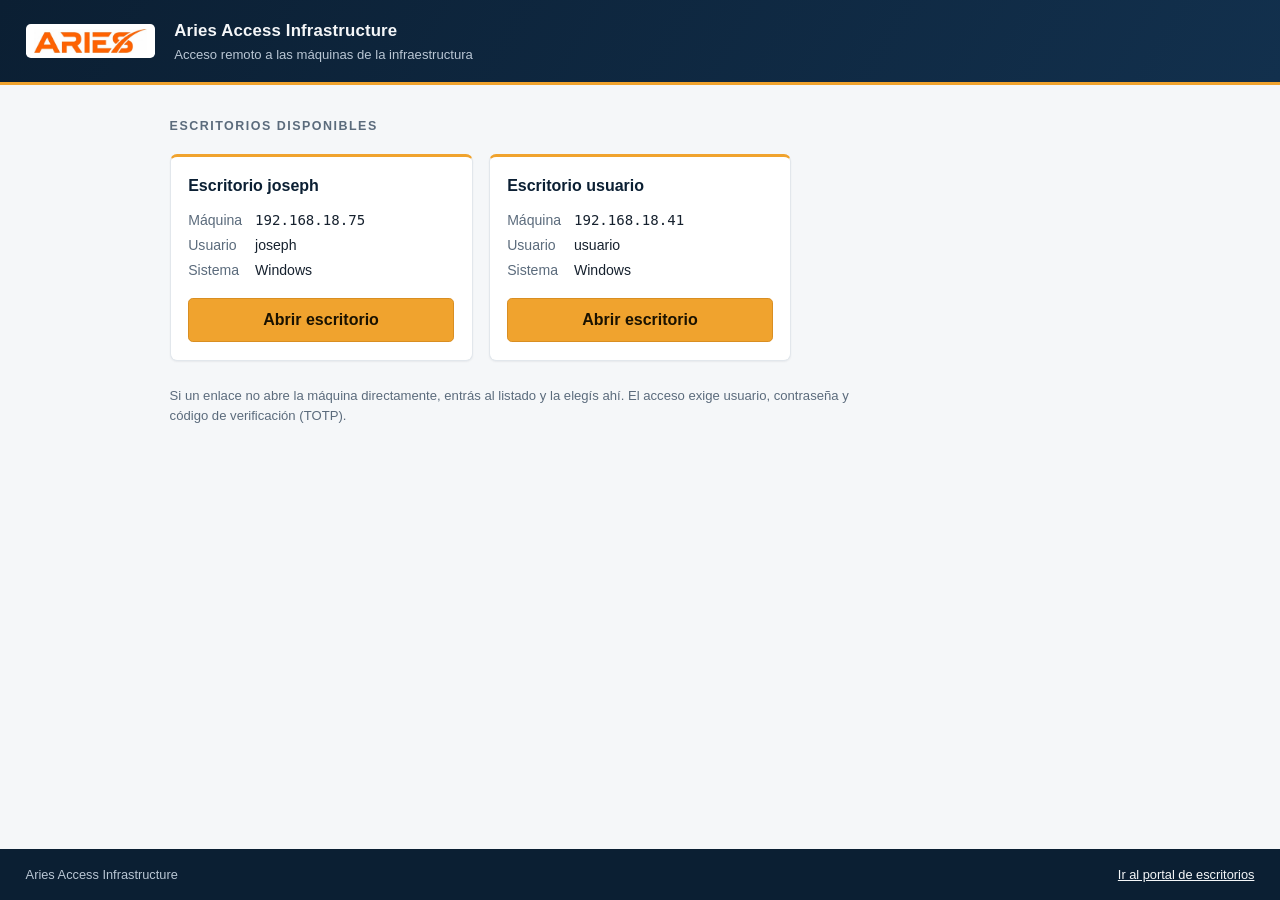
==== public/index.html @ b6277f09 "feat(F-002): T02 - portada publicada en /portal/ y la raiz directo a /desktop/ public/ (HTML/CSS/wor" ====
<!doctype html>
<html lang="es">
<head>
  <meta charset="utf-8">
  <meta name="viewport" content="width=device-width, initial-scale=1">
  <title>Aries Access Infrastructure</title>
  <link rel="icon" href="img/logo-aries.jpg">
  <link rel="stylesheet" href="styles.css">
</head>
<body>

  <header class="top">
    <img class="brand" src="img/logo-aries.jpg" alt="ARIES">
    <div class="brand-text">
      <h1>Aries Access Infrastructure</h1>
      <p>Acceso remoto a las m&aacute;quinas de la infraestructura</p>
    </div>
  </header>

  <main>
    <h2>Escritorios disponibles</h2>

    <ul class="cards">

      <li class="card">
        <div class="card-body">
          <h3>Escritorio joseph</h3>
          <dl>
            <dt>M&aacute;quina</dt><dd class="mono">192.168.18.75</dd>
            <dt>Usuario</dt><dd>joseph</dd>
            <dt>Sistema</dt><dd>Windows</dd>
          </dl>
        </div>
        <a class="btn" href="/desktop/#/client/eyJ0eXBlIjoiYyIsImlkIjoiMSJ9">Abrir escritorio</a>
      </li>

      <li class="card">
        <div class="card-body">
          <h3>Escritorio usuario</h3>
          <dl>
            <dt>M&aacute;quina</dt><dd class="mono">192.168.18.41</dd>
            <dt>Usuario</dt><dd>usuario</dd>
            <dt>Sistema</dt><dd>Windows</dd>
          </dl>
        </div>
        <a class="btn" href="/desktop/#/client/eyJ0eXBlIjoiYyIsImlkIjoiMiJ9">Abrir escritorio</a>
      </li>

    </ul>

    <p class="note">
      Si un enlace no abre la m&aacute;quina directamente, entr&aacute;s al listado y la
      eleg&iacute;s ah&iacute;. El acceso exige usuario, contrase&ntilde;a y c&oacute;digo de
      verificaci&oacute;n (TOTP).
    </p>
  </main>

  <footer>
    <span>Aries Access Infrastructure</span>
    <a href="/desktop/">Ir al portal de escritorios</a>
  </footer>

</body>
</html>
---- public/styles.css ----
/* F-002 T02 - Portada de Aries Access Infrastructure.
 * Mismos tokens que la extension de branding (ops/branding/css/aries.css).
 */

:root {
    --navy-900: #0B1F33;
    --navy-700: #12304D;
    --amber-500: #F0A32E;
    --amber-600: #D98E22;
    --gray-050: #F5F7F9;
    --gray-200: #E2E7EC;
    --gray-600: #5B6B7C;
    --ink-900: #16212E;
    --mono: ui-monospace, "JetBrains Mono", "Cascadia Mono", monospace;
}

* { box-sizing: border-box; }

body {
    margin: 0;
    min-height: 100vh;
    display: flex;
    flex-direction: column;
    background: var(--gray-050);
    color: var(--ink-900);
    font-family: -apple-system, BlinkMacSystemFont, "Segoe UI", Roboto, Helvetica, Arial, sans-serif;
    line-height: 1.5;
}

/* ---------- cabecera ---------- */

.top {
    display: flex;
    align-items: center;
    gap: 1.2rem;
    padding: 1.1rem 1.6rem;
    background: linear-gradient(120deg, var(--navy-900), var(--navy-700));
    color: var(--gray-050);
    border-bottom: 3px solid var(--amber-500);
}

.brand {
    height: 34px;
    width: auto;
    background: #fff;
    padding: 5px 8px;
    border-radius: .3rem;
}

.brand-text h1 {
    margin: 0;
    font-size: 1.05rem;
    font-weight: 600;
    letter-spacing: .01em;
}

.brand-text p {
    margin: .15rem 0 0;
    font-size: .82rem;
    color: #B9C6D4;
}

/* ---------- contenido ---------- */

main {
    flex: 1 0 auto;
    width: 100%;
    max-width: 62rem;
    margin: 0 auto;
    padding: 2rem 1.6rem 3rem;
}

main > h2 {
    margin: 0 0 1.1rem;
    font-size: .78rem;
    font-weight: 600;
    letter-spacing: .12em;
    text-transform: uppercase;
    color: var(--gray-600);
}

.cards {
    list-style: none;
    margin: 0;
    padding: 0;
    display: grid;
    grid-template-columns: repeat(auto-fill, minmax(18rem, 1fr));
    gap: 1rem;
}

.card {
    display: flex;
    flex-direction: column;
    justify-content: space-between;
    background: #fff;
    border: 1px solid var(--gray-200);
    border-top: 3px solid var(--amber-500);
    border-radius: .45rem;
    padding: 1.1rem;
    box-shadow: 0 1px 2px rgba(16, 24, 40, .06);
}

.card h3 {
    margin: 0 0 .7rem;
    font-size: 1rem;
    color: var(--navy-900);
}

.card dl {
    display: grid;
    grid-template-columns: auto 1fr;
    gap: .25rem .8rem;
    margin: 0 0 1.1rem;
    font-size: .88rem;
}

.card dt {
    color: var(--gray-600);
}

.card dd {
    margin: 0;
}

.mono {
    font-family: var(--mono);
}

/* ---------- accion ---------- */

.btn {
    display: inline-block;
    text-align: center;
    padding: .55rem .9rem;
    border-radius: .3rem;
    background: var(--amber-500);
    border: 1px solid var(--amber-600);
    color: #1A1200;
    font-weight: 600;
    text-decoration: none;
}

.btn:hover,
.btn:focus {
    background: var(--amber-600);
}

.note {
    margin-top: 1.6rem;
    font-size: .82rem;
    color: var(--gray-600);
    max-width: 44rem;
}

/* ---------- pie ---------- */

footer {
    display: flex;
    flex-wrap: wrap;
    gap: .8rem 1.4rem;
    justify-content: space-between;
    padding: 1rem 1.6rem;
    background: var(--navy-900);
    color: #B9C6D4;
    font-size: .8rem;
}

footer a {
    color: var(--gray-050);
}
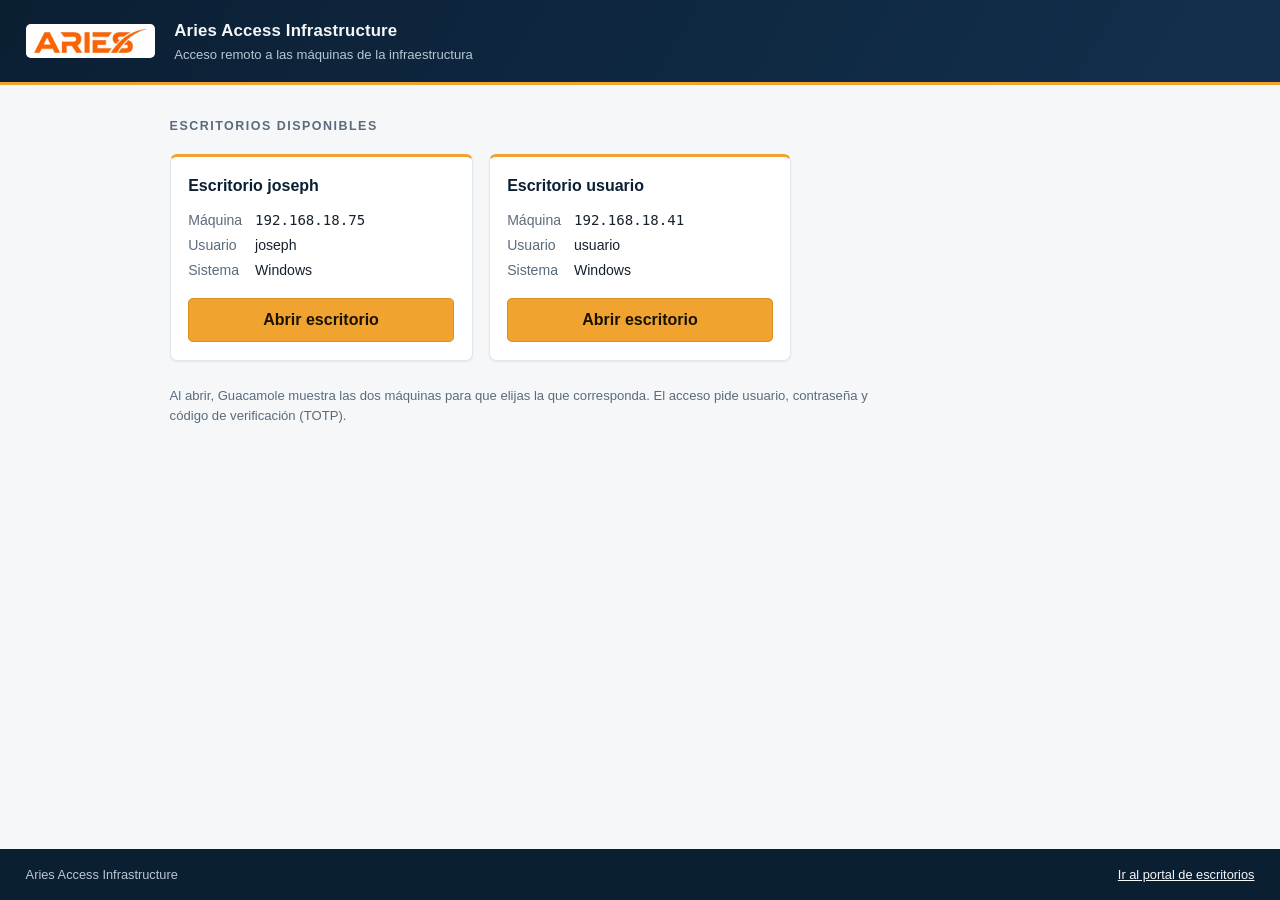
==== commit 924f0dbc: "fix(F-002): la portada enlaza al listado, no a conexiones por enlace directo Verificado que el ident" ====
--- a/public/index.html
+++ b/public/index.html
@@ -31,7 +31,7 @@
             <dt>Sistema</dt><dd>Windows</dd>
           </dl>
         </div>
-        <a class="btn" href="/desktop/#/client/eyJ0eXBlIjoiYyIsImlkIjoiMSJ9">Abrir escritorio</a>
+        <a class="btn" href="/desktop/">Abrir escritorio</a>
       </li>
 
       <li class="card">
@@ -43,14 +43,14 @@
             <dt>Sistema</dt><dd>Windows</dd>
           </dl>
         </div>
-        <a class="btn" href="/desktop/#/client/eyJ0eXBlIjoiYyIsImlkIjoiMiJ9">Abrir escritorio</a>
+        <a class="btn" href="/desktop/">Abrir escritorio</a>
       </li>
 
     </ul>
 
     <p class="note">
-      Si un enlace no abre la m&aacute;quina directamente, entr&aacute;s al listado y la
-      eleg&iacute;s ah&iacute;. El acceso exige usuario, contrase&ntilde;a y c&oacute;digo de
+      Al abrir, Guacamole muestra las dos m&aacute;quinas para que elijas la que
+      corresponda. El acceso pide usuario, contrase&ntilde;a y c&oacute;digo de
       verificaci&oacute;n (TOTP).
     </p>
   </main>
